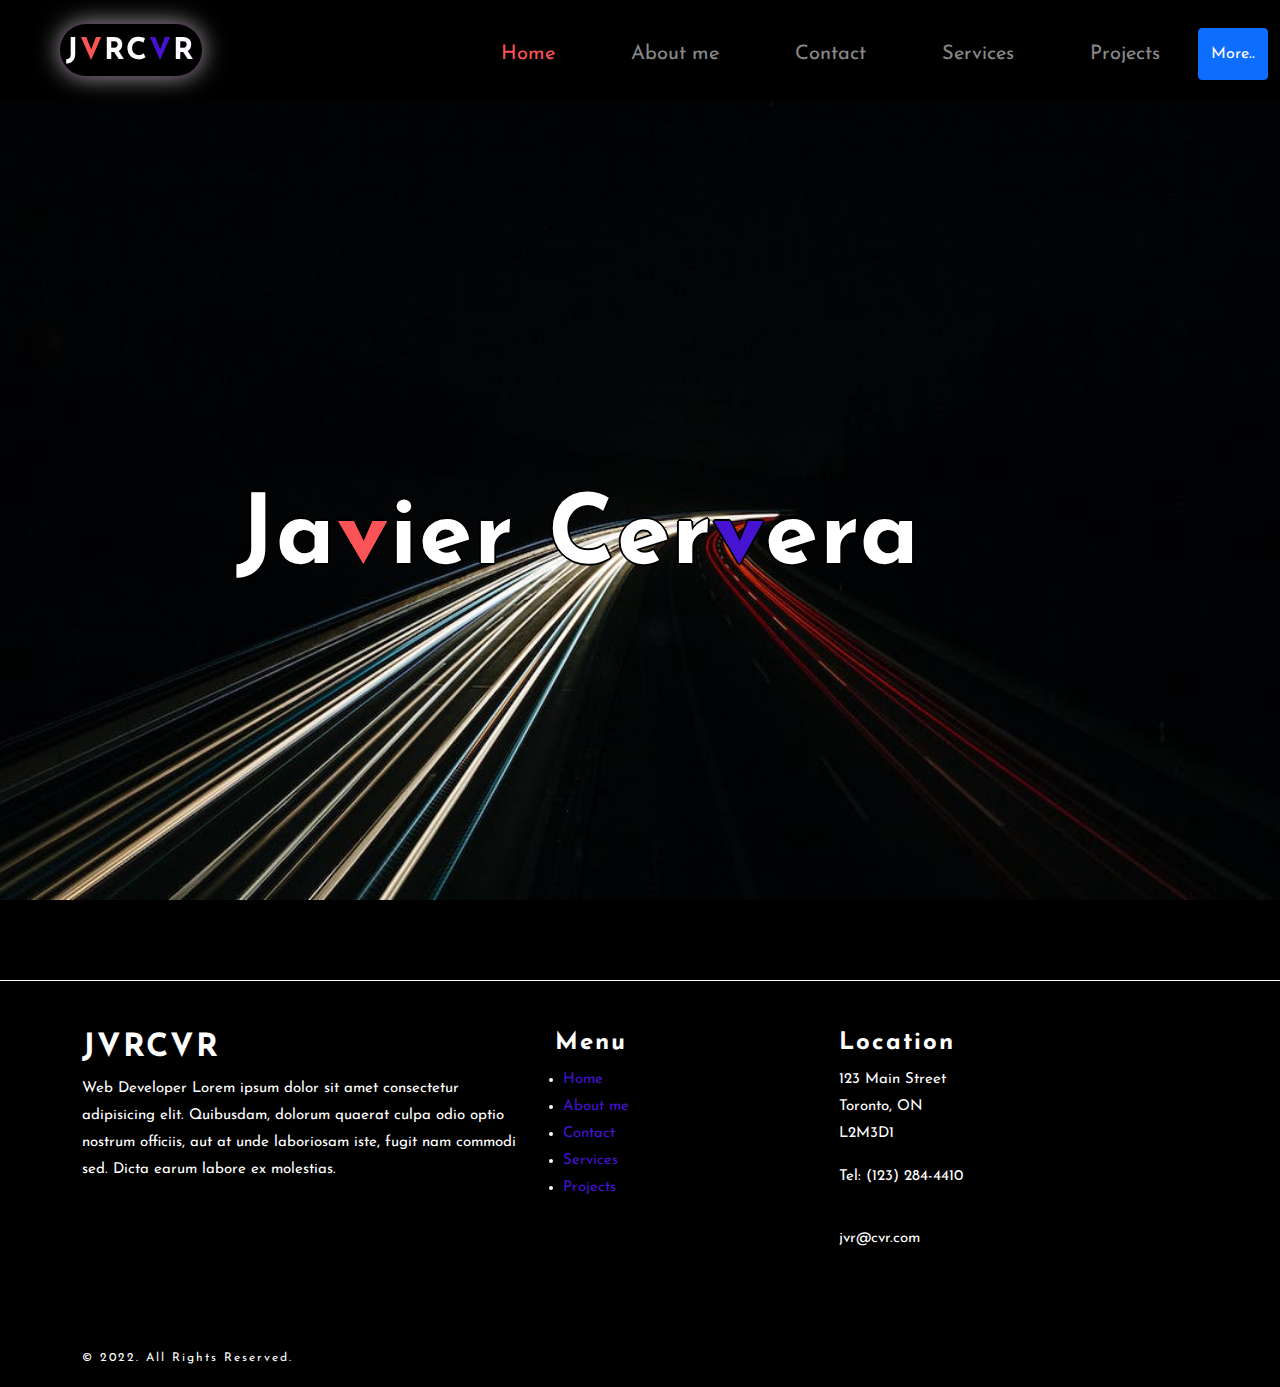
==== index.html @ b1f1d970 "footer fixed, new typed.js for heading 2.0" ====
<!DOCTYPE html>
<html lang="en">
<head>
  <meta charset="UTF-8">
  <meta http-equiv="X-UA-Compatible" content="IE=edge">
  <meta name="viewport" content="width=device-width, initial-scale=1.0">
  
  <link rel="stylesheet" href="https://unpkg.com/aos@next/dist/aos.css" />
  <!-- BOOTSTRAP -->
  <link rel="stylesheet" href="https://javiercerveral.github.io/ProyectoFinalCoderhouse/css/bootstrap.min.css">
 
  <!-- FONTAWESOME -->
  <link rel="stylesheet" href="https://cdnjs.cloudflare.com/ajax/libs/font-awesome/6.2.0/css/all.min.css" integrity="sha512-xh6O/CkQoPOWDdYTDqeRdPCVd1SpvCA9XXcUnZS2FmJNp1coAFzvtCN9BmamE+4aHK8yyUHUSCcJHgXloTyT2A==" crossorigin="anonymous" referrerpolicy="no-referrer" />
 <!-- LOCAL CSS -->
 <link rel="stylesheet" href="main.css">


  <title>Home - JVRCVR</title>
</head>
<body>



                                                                      
                                                                      
                                                                          
                                                                        
                                      <!-- NAV -->                                      
  <nav class="navbar navbar-expand-lg navbar-dark bg-dark text-white pt-4  pb-3 " >
    <div class="container-fluid" >
      <div data-aos="fade-right"
      data-aos-duration="1500"
      data-aos-offset="0">

      <a class="aLogo" href="index.html"><h2 class="logo ms-2 ms-lg-5">J<span class="vRed">V</span><span class="logoGrad">RC</span><span class="vBlue">V</span>R</h2></a>
</div>

      <button class="navbar-toggler me-3" type="button" data-bs-toggle="collapse" data-bs-target="#navbarSupportedContent" aria-controls="navbarSupportedContent" aria-expanded="false" aria-label="Toggle navigation">
        <span class="navbar-toggler-icon"></span>
      </button>
      <div class="collapse navbar-collapse" id="navbarSupportedContent">
        <ul class="navbar-nav ms-auto mb-2 mb-lg-0">
          <li class="nav-item">
            <a class="nav-link active" aria-current="page" href="index.html">Home</a>
          </li>
          <li class="nav-item">
            <a class="nav-link" href="pages/about.html">About me</a>
          </li>
          <li class="nav-item">
            <a class="nav-link" href="pages/contact.html">Contact</a>
          </li>
        
          <li class="nav-item">
            <a class="nav-link" href="pages/services.html">Services</a>
          </li>
        
          <li class="nav-item">
            <a class="nav-link" href="pages/proyect.html">Projects</a>
          </li>
        
        
          <button class="btn nav-btn btn-primary"> <a  href="https://javiercerveral.github.io/myPortfolio/">More..</a> </button> 
        </ul>
        
      
      </div>
    </div>
  </nav>



<!-- HOME PAGE -->



<section id="home">

<div class="container ms-2 text-center">
  <div data-aos="zoom-in-down"   data-aos-duration="1000">
  <div class="row justify-content-center">
    



    <div class="col-md-10 text-white col-sm-10">
            <h4 id="hello" class="helloText"></h4>
            <h1 id="javier" class="myName">Ja<span class="vRed">v</span>ier Cer<span class="vBlue">v</span>era</h1>
            <span id="web" class="webDevText"></span>
            <div class="container newsletter ">
            
          


    </div>
  </div>
</div>
</div>
</section>



<!-- FOOTER -->



<div class="pt-5 pb-5 footer">
<div class="container pe-3">
  <div class="row">
    <div class="col-lg-5 col-xs-12 about-company text-white">
      <h2>JVRCVR</h2>
      <p class=" pr-5 text-white"> Web Developer Lorem ipsum dolor sit amet consectetur adipisicing elit. Quibusdam, dolorum quaerat culpa odio optio nostrum officiis, aut at unde laboriosam iste, fugit nam commodi sed. Dicta earum labore ex molestias. </p>
      <p>
        
        <a  href="https://github.com/JavierCerveraL"><i class="fa-brands fa-square-github m-1"></i></a>
        <a  href="https://twitter.com/JvrCvrLpz"><i class="fa-brands fa-twitter m-1"></i></a>
        <a  href="https://www.linkedin.com/in/javiercerveralopez/"><i class="fa-brands fa-linkedin m-1"></i></a>
        
      
      </p>
    </div>


  <div class="col-lg-3 col-xs-12 links text-white">
      <h4 class="mt-lg-0 mt-sm-3">Menu</h4>
        <ul class="m-2 p-0">
          <li><a href="index.html">Home</a></li>
          <li><a href="pages/about.html">About me</a></li>
          <li><a href="pages/contact.html">Contact</a></li>
          <li><a href="pages/services.html">Services</a></li>
          <li><a href="pages/proyect.html">Projects</a></li>
        </ul>

    </div>
    <div class="col-lg-4 col-xs-12 location text-white">
      <h4 class="mt-lg-0 mt-sm-4">Location</h4>
      <p>123 Main Street <br>Toronto, ON <br>L2M3D1 </p>
      <p class="mb-0">Tel: (123) 284-4410</p>
      <p><i class="fa fa-envelope-o mr-3"></i>jvr@cvr.com</p>
    </div>
  </div>
  <div class="row mt-5">
    <div class="col copyright">
      <p class=""><small class="text-white">© 2022. All Rights Reserved.</small></p>
    </div>
  </div>

  
</div>
</div>



<!-- Type -->
<script src="https://javiercerveral.github.io/ProyectoFinalCoderhouse/js/typed.js"></script>


<!-- BOOTSTRAP JS -->
<script src="https://javiercerveral.github.io/ProyectoFinalCoderhouse/js/bootstrap.bundle.js"></script>
<!-- AOS -->
<script src="https://unpkg.com/aos@next/dist/aos.js"></script>

<script src="app.js"></script>
<script>
  AOS.init();
</script>
</body>
</html>
---- main.css ----
@import url("https://fonts.googleapis.com/css2?family=Alkalami&family=Coming+Soon&family=Dancing+Script&family=Josefin+Sans&family=Lato:ital,wght@0,100;0,400;1,300&family=Montserrat:ital,wght@0,400;0,500;1,400&family=Reem+Kufi+Ink&family=Roboto:ital@0;1&display=swap");
* {
  margin: 0;
  padding: 0;
  box-sizing: border-box;
  font-family: "Josefin Sans", sans-serif;
}

body {
  line-height: 1.8;
  font-size: 15px;
  background-color: black;
}

h1, h2, h3, h4, h5, h6 {
  font-weight: 700;
  letter-spacing: 2px !important;
  text-shadow: 2px 0 rgb(0, 0, 0), -2px 0 rgb(0, 0, 0), 0 2px rgb(0, 0, 0), 0 -2px rgb(0, 0, 0), 1px 1px rgb(0, 0, 0), -1px -1px rgb(0, 0, 0), 1px -1px rgb(0, 0, 0), -1px 1px rgb(0, 0, 0);
}

a {
  font-weight: 700px !important;
  transition: all 0.4 ease;
}

img {
  width: 100%;
}

small {
  font-size: 12px;
  letter-spacing: 2px;
}

section {
  padding-top: 100px;
  padding-bottom: 100px;
}

/* LOGO  */
.logo {
  font-size: 30px !important;
  color: rgba(255, 249, 249, 0.945);
  cursor: pointer;
  padding-left: 5px;
  border-radius: 30px;
  padding: 10px 6px 6px 6px;
  box-shadow: 0px 0px 5px rgba(93, 28, 102, 0.572), 0px 0px 25px rgba(180, 180, 180, 0.984);
  background-color: black;
  color: #fffaff;
  transition: all 0.4s ease;
}

.aLogo {
  text-decoration: none;
}

.logo:hover {
  color: rgb(0, 0, 0);
  transition: all 0.4s ease;
  -webkit-transition: all 0.8s ease;
  transform: scale(0.9);
  box-shadow: 2px 0px 25px rgb(65, 84, 208), 0px 0px 10px rgba(255, 129, 129, 0.984);
}

.vRed {
  color: #fc5356;
  transition: all 0.8s ease;
}

.vBlue {
  color: #4513d1;
  transition: all 0.8s ease;
}

/* NAV BAR */
.navbar-nav > li {
  padding-left: 30px;
  padding-right: 30px;
  font-size: 20px;
  text-align: center;
}

nav ul li a:hover {
  text-decoration: underline !important;
}

.navbar {
  background-color: black !important;
}

.navbar-dark .navbar-nav .nav-link.active {
  color: #fc5356 !important;
}

.btn a {
  color: #fffaff !important;
  text-decoration: none;
  border: none;
}

.btn:hover {
  background-color: #4513d1;
  border: none;
}

/* HOME PAGE STARTS */
#home {
  text-align: center !important;
  padding-right: 21px !important;
  height: calc(100vh - 20px);
  width: 100%;
  background: url(https://javiercerveral.github.io/ProyectoFinalCoderhouse/media/trees\ back.jpeg) no-repeat;
  background-size: cover;
  background-position: center;
  background-attachment: fixed;
  display: flex;
  align-items: center;
}

.newsletter #submit {
  outline: none;
  border: none;
  border-radius: 30px;
  padding: 1px 20px;
  background-color: #0818A8;
  color: #eeeeee;
  box-shadow: 0px 0px 5px #000, 0px 0px 15px rgb(76, 76, 76);
}

.newsletter form input:first-child {
  width: 50%;
  padding: 2px 1px 2px 1px;
  border: 2px solid #a8181f;
  outline: none;
  border-radius: 30px;
}

.myName {
  font-size: 6rem;
  letter-spacing: 5px;
}

.webDevText {
  font-size: 2rem;
  font-weight: 700;
  letter-spacing: 2px !important;
  text-shadow: 2px 0 rgb(0, 0, 0), -2px 0 rgb(0, 0, 0), 0 2px rgb(0, 0, 0), 0 -2px rgb(0, 0, 0), 1px 1px rgb(0, 0, 0), -1px -1px rgb(0, 0, 0), 1px -1px rgb(0, 0, 0), -1px 1px rgb(0, 0, 0);
}

/* HOME PAGE ENDS */
/* ABOUT ME PAGE  STARTS*/
.about-text h3 {
  font-size: 70px;
  font-weight: 700;
  margin: 0 0 6px;
}
.about-text h6 {
  font-weight: 600;
  margin-bottom: 15px;
}
.about-text p {
  font-size: 14px;
  max-width: 450px;
}

@media (max-width: 767px) {
  .about-text h3 {
    font-size: 66px;
  }
}
@media (max-width: 767px) {
  .about-text h6 {
    font-size: 18px;
  }
}
.about-list {
  padding-top: 10px;
}
.about-list .media {
  padding: 5px 0;
}
.about-list label {
  color: #4513d1;
  font-weight: 600;
  width: 88px;
  margin: 0;
  position: relative;
  font-size: 18px;
}
.about-list p {
  margin: 0;
  font-size: 15px;
}

@media (max-width: 991px) {
  .about-avatar {
    margin-top: 30px;
  }
}
.about-section .counter {
  padding: 22px 20px;
  background: #ffffff;
  border-radius: 10px;
  box-shadow: 0 0 30px rgba(31, 45, 61, 0.125);
}

.about-section .counter .count-data {
  margin-top: 10px;
  margin-bottom: 10px;
}

.about-section .counter .count {
  font-weight: 700;
  color: #656567;
  margin: 0 0 5px;
}

.about-section .counter p {
  font-weight: 600;
  margin: 0;
}

#about {
  background-color: #000;
  color: #fffaff;
}

.me {
  border-radius: 50% !important;
}

/* ABOUT ME PAGE  ENDS*/
/* SERVICES PAGE STARTS */
.feature-box-1 {
  padding: 32px;
  box-shadow: 0 0 30px rgba(31, 45, 61, 0.125);
  margin: 15px 0;
  position: relative;
  z-index: 1;
  border-radius: 10px;
  overflow: hidden;
  transition: ease all 0.35s;
  top: 0;
}

.feature-box-1 * {
  transition: ease all 0.35s;
}

.feature-box-1 .icon {
  width: 70px;
  height: 70px;
  line-height: 70px;
  background: #fc5356;
  color: #ffffff;
  text-align: center;
  border-radius: 50%;
  margin-bottom: 22px;
  font-size: 27px;
}

.feature-box-1 .icon i {
  line-height: 70px;
}

.feature-box-1 h5 {
  color: #4513d1;
  font-weight: 600;
}

.feature-box-1 p {
  margin: 0;
}

.feature-box-1:after {
  content: "";
  position: absolute;
  top: 0;
  bottom: 0;
  left: auto;
  right: 0;
  border-radius: 10px;
  width: 0;
  background: #4513d1;
  z-index: -1;
  transition: ease all 0.35s;
}

.feature-box-1:hover {
  top: -5px;
}

.feature-box-1:hover h5 {
  color: #ffffff;
}

.feature-box-1:hover p {
  color: rgba(255, 255, 255, 0.8);
}

.feature-box-1:hover:after {
  width: 100%;
  height: 100%;
  border-radius: 10px;
  left: 0;
  right: auto;
}

.section {
  padding: 100px 0;
  position: relative;
}

.section-title {
  padding-bottom: 45px;
}
.section-title h2 {
  font-weight: 700;
  color: #4513d1;
  font-size: 45px;
  margin: 0 0 15px;
  padding-left: 15px;
}

/* PROJECT PAGE STARTS */
/* FOOTER */
.footer {
  border-top: 1px groove #fffaff;
  background-color: #000 !important;
  color: #fffaff !important;
  max-height: 250px !important;
}
.footer a {
  text-decoration: none !important;
  color: #4513d1;
}

i {
  font-size: 45px;
}/*# sourceMappingURL=main.css.map */
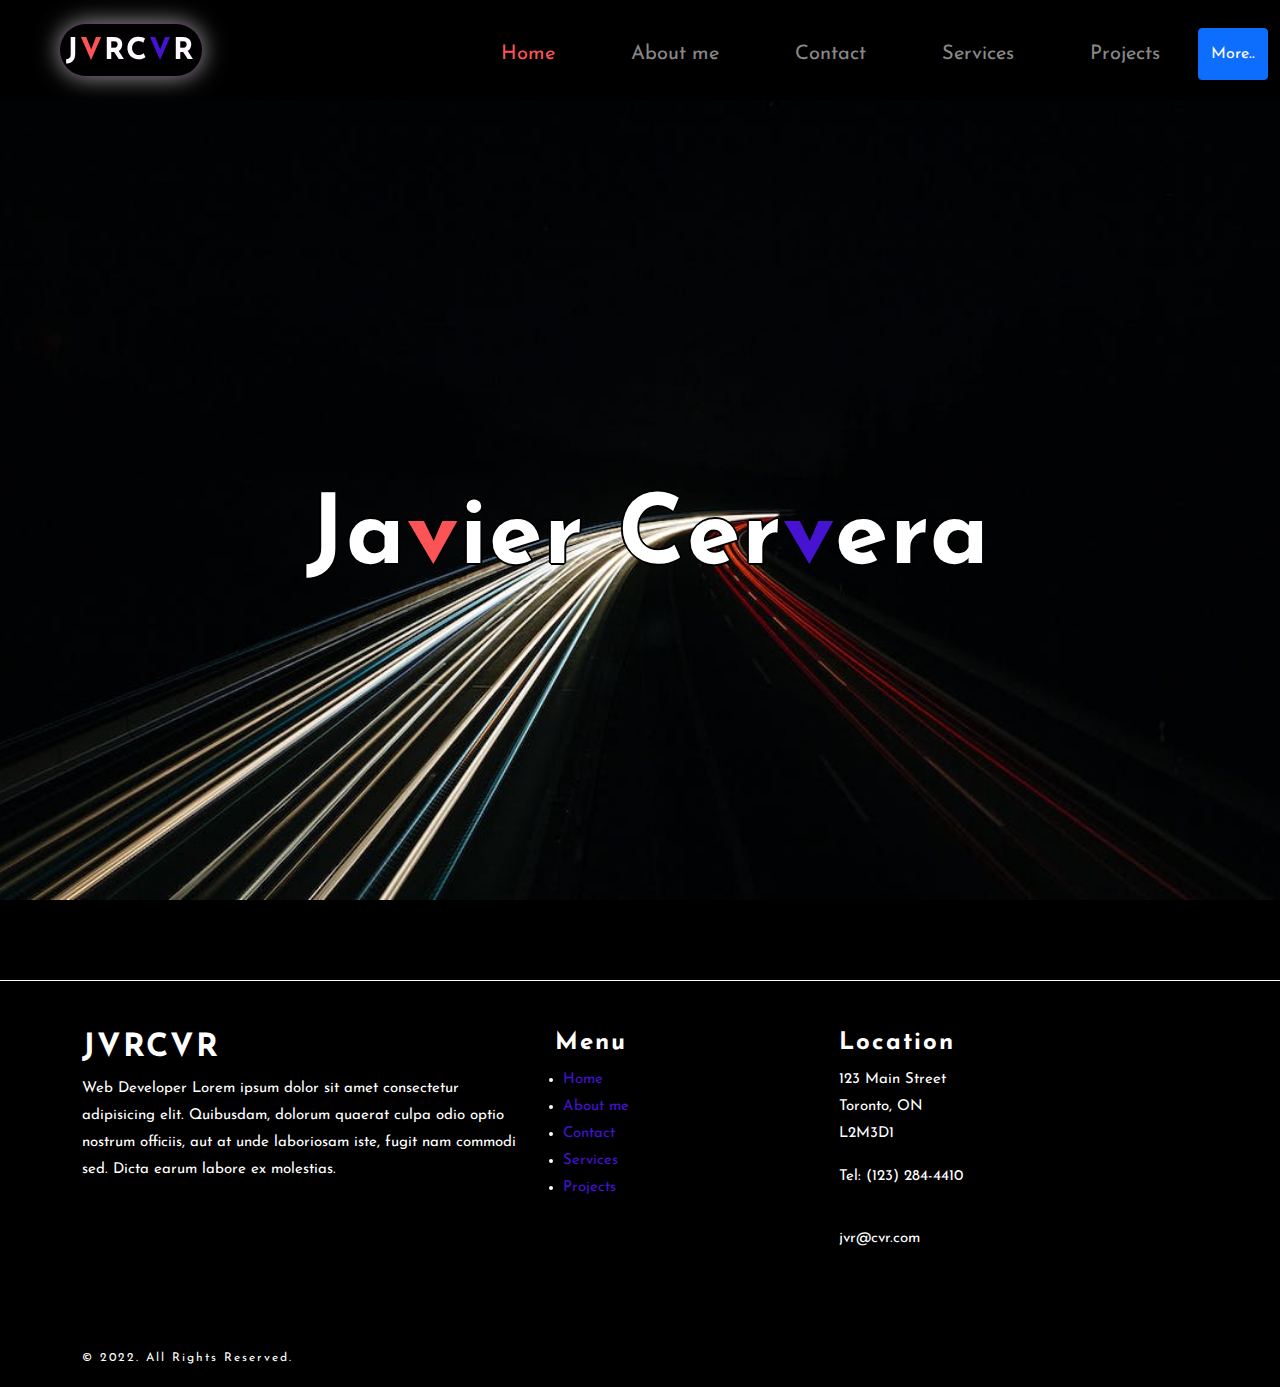
==== commit fe2586f6: "Home Text centered" ====
--- a/index.html
+++ b/index.html
@@ -82,7 +82,7 @@
 
 
 
-    <div class="col-md-10 text-white col-sm-10">
+    <div class="col-md-12 text-white col-sm-12 homeTextBox">
             <h4 id="hello" class="helloText"></h4>
             <h1 id="javier" class="myName">Ja<span class="vRed">v</span>ier Cer<span class="vBlue">v</span>era</h1>
             <span id="web" class="webDevText"></span>
--- a/main.css
+++ b/main.css
@@ -148,6 +148,10 @@
   text-shadow: 2px 0 rgb(0, 0, 0), -2px 0 rgb(0, 0, 0), 0 2px rgb(0, 0, 0), 0 -2px rgb(0, 0, 0), 1px 1px rgb(0, 0, 0), -1px -1px rgb(0, 0, 0), 1px -1px rgb(0, 0, 0), -1px 1px rgb(0, 0, 0);
 }
 
+.homeTextBox {
+  margin-left: 140px;
+}
+
 /* HOME PAGE ENDS */
 /* ABOUT ME PAGE  STARTS*/
 .about-text h3 {
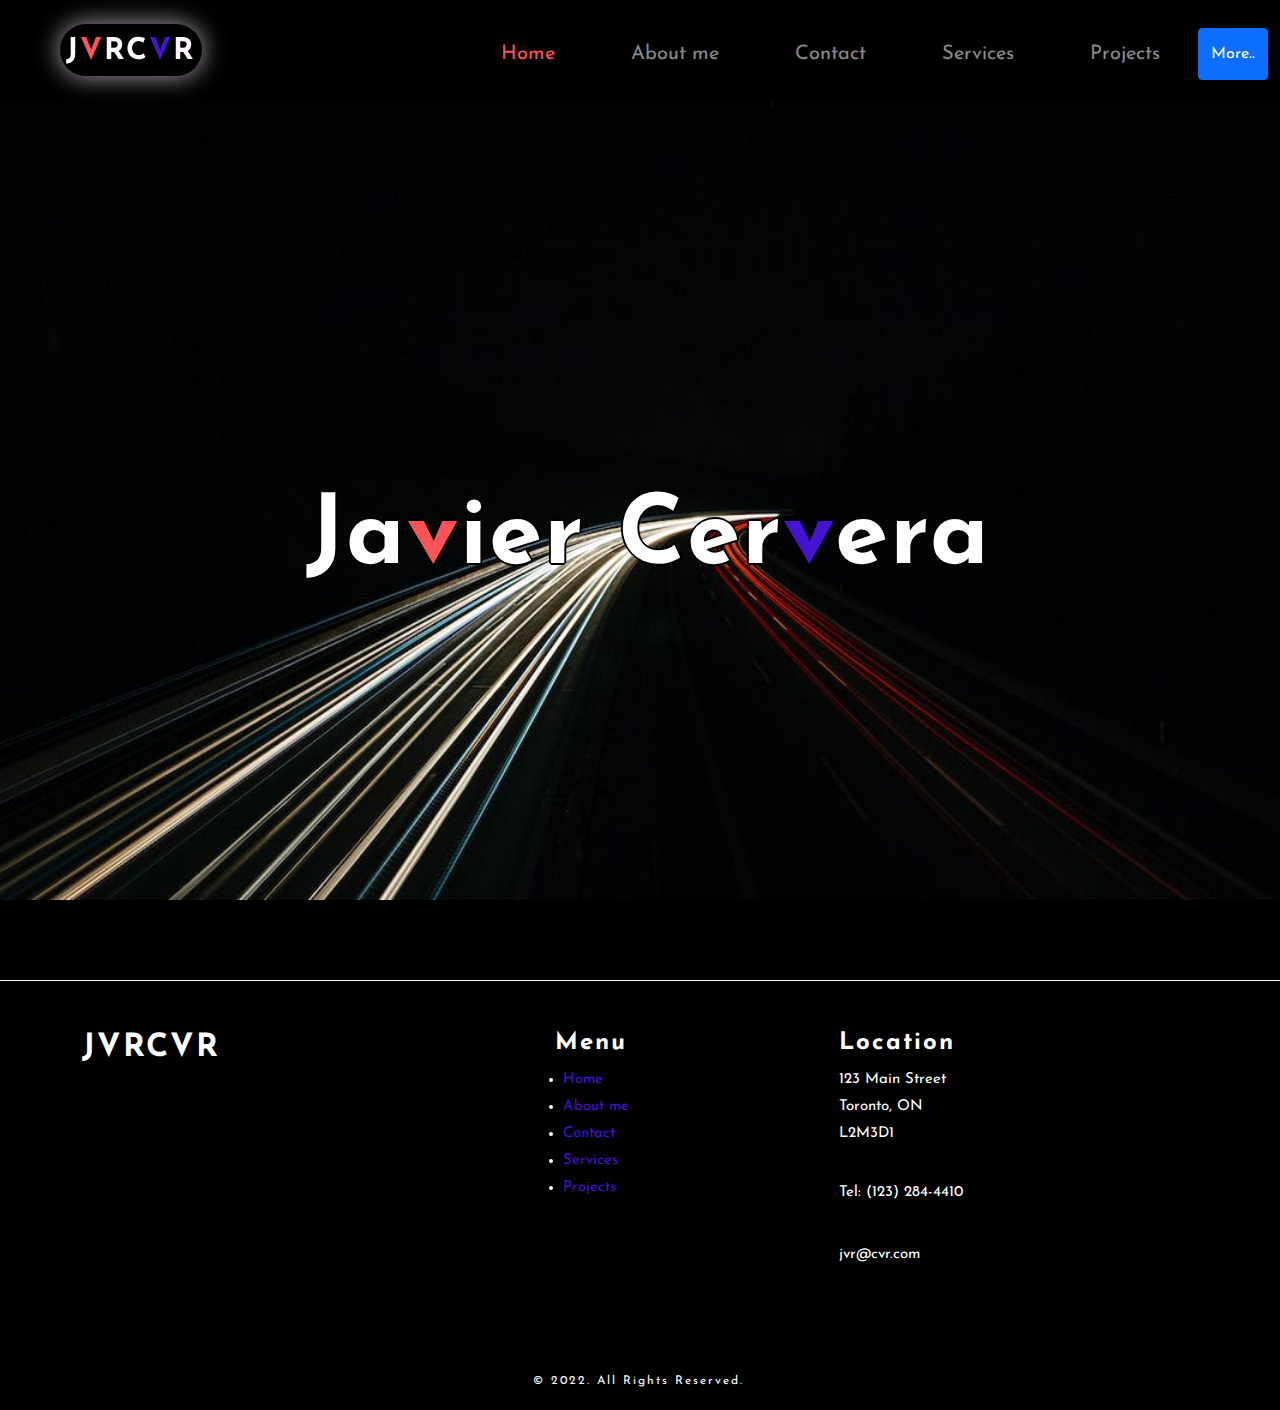
==== commit 0f229330: "host" ====
--- a/index.html
+++ b/index.html
@@ -106,10 +106,9 @@
 <div class="pt-5 pb-5 footer">
 <div class="container pe-3">
   <div class="row">
-    <div class="col-lg-5 col-xs-12 about-company text-white">
+    <div class="pb-3 col-lg-5 col-xs-12 about-company text-white">
       <h2>JVRCVR</h2>
-      <p class=" pr-5 text-white"> Web Developer Lorem ipsum dolor sit amet consectetur adipisicing elit. Quibusdam, dolorum quaerat culpa odio optio nostrum officiis, aut at unde laboriosam iste, fugit nam commodi sed. Dicta earum labore ex molestias. </p>
-      <p>
+  
         
         <a  href="https://github.com/JavierCerveraL"><i class="fa-brands fa-square-github m-1"></i></a>
         <a  href="https://twitter.com/JvrCvrLpz"><i class="fa-brands fa-twitter m-1"></i></a>
@@ -120,7 +119,7 @@
     </div>
 
 
-  <div class="col-lg-3 col-xs-12 links text-white">
+  <div class=" pb-3 col-lg-3 col-xs-12 links text-white">
       <h4 class="mt-lg-0 mt-sm-3">Menu</h4>
         <ul class="m-2 p-0">
           <li><a href="index.html">Home</a></li>
@@ -131,16 +130,16 @@
         </ul>
 
     </div>
-    <div class="col-lg-4 col-xs-12 location text-white">
+    <div class="col-lg-4 col-xs-12 location pb-3 text-white">
       <h4 class="mt-lg-0 mt-sm-4">Location</h4>
-      <p>123 Main Street <br>Toronto, ON <br>L2M3D1 </p>
+      <p class="pb-3">123 Main Street <br>Toronto, ON <br>L2M3D1 </p>
       <p class="mb-0">Tel: (123) 284-4410</p>
       <p><i class="fa fa-envelope-o mr-3"></i>jvr@cvr.com</p>
     </div>
   </div>
   <div class="row mt-5">
     <div class="col copyright">
-      <p class=""><small class="text-white">© 2022. All Rights Reserved.</small></p>
+      <p class=" text-center"><small class="text-white ">© 2022. All Rights Reserved.</small></p>
     </div>
   </div>
 
--- a/main.css
+++ b/main.css
@@ -12,6 +12,10 @@
   background-color: black;
 }
 
+html{
+  overflow-x: hidden;
+}
+
 h1, h2, h3, h4, h5, h6 {
   font-weight: 700;
   letter-spacing: 2px !important;
@@ -20,7 +24,7 @@
 
 a {
   font-weight: 700px !important;
-  transition: all 0.4 ease;
+  transition: all 0.5 ease;
 }
 
 img {
@@ -152,6 +156,11 @@
   margin-left: 140px;
 }
 
+@media (max-width: 600px) {
+  .homeTextBox {
+    margin-right: 160px;
+  }
+}
 /* HOME PAGE ENDS */
 /* ABOUT ME PAGE  STARTS*/
 .about-text h3 {
